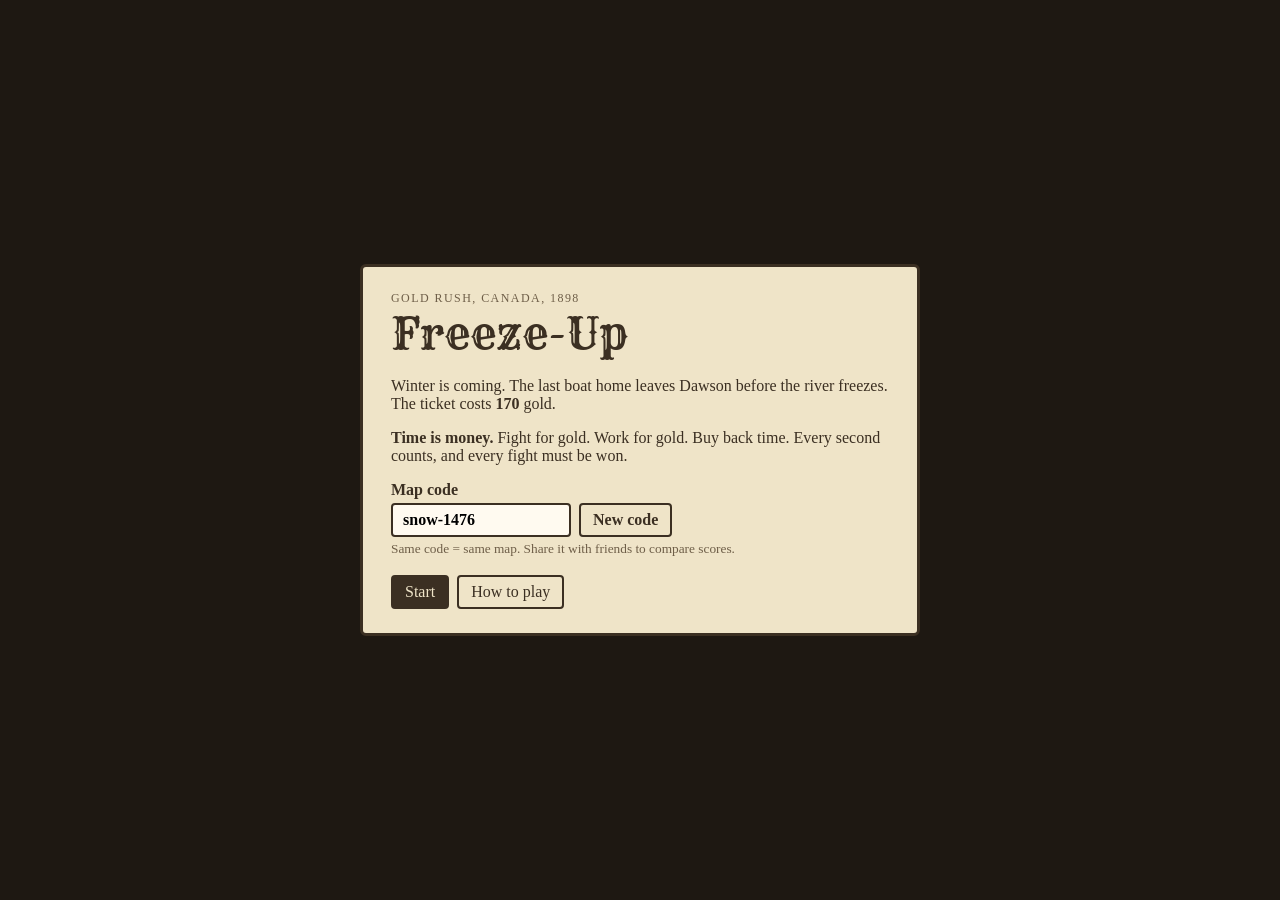
==== index.html @ 2aa1d154 "Open-world version before v5 plan" ====
<!doctype html>
<html lang="en">
  <head>
    <meta charset="utf-8" />
    <meta name="viewport" content="width=device-width, initial-scale=1" />
    <title>Freeze-Up</title>
    <link rel="stylesheet" href="style.css" />
  </head>
  <body>
    <header id="hud">
      <div class="stat clock">
        <span class="label">Time left</span>
        <span class="value" id="hud-hours">--</span>
        <div class="bar"><div id="hud-hours-bar"></div></div>
      </div>
      <div class="stat">
        <span class="label">Gold</span>
        <span class="value" id="hud-gold">--</span>
        <span class="sub" id="hud-weight">--</span>
      </div>
      <div class="stat">
        <span class="label">Ticket home</span>
        <span class="value" id="hud-goal">--</span>
      </div>
      <div class="stat">
        <span class="label">Hearts &amp; ammo</span>
        <span class="ammo" id="hud-gear"></span>
      </div>
      <div class="stat trade">
        <span class="label">Trade (hold)</span>
        <span class="row">
          <button id="btn-work" title="Hold Q: spend time to earn gold">Q: 1h → <span id="work-rate"></span> gold</button>
          <button id="btn-buy" title="Hold E: spend gold to get time back">E: <span id="buy-rate"></span> gold → 1h</button>
        </span>
      </div>
      <div class="stat buttons">
        <button id="btn-help" title="How to play">?</button>
        <button id="btn-sound" title="Sound on or off (M)">Sound</button>
        <button id="btn-pause" title="Pause (P)">Pause</button>
      </div>
    </header>

    <main id="stage">
      <canvas id="map"></canvas>
      <div id="tip" hidden></div>
      <div id="popup" hidden></div>
      <div id="code-tag"></div>
      <div id="prompt" hidden></div>
    </main>

    <footer id="panel">
      <div class="here">
        <h2 id="here-name">--</h2>
        <p id="here-desc"></p>
        <div id="here-actions"></div>
        <p class="hint" id="here-hint"></p>
      </div>
      <ul id="log"></ul>
    </footer>

    <section class="overlay" id="title-screen">
      <div class="card">
        <p class="kicker">Gold rush, Canada, 1898</p>
        <h1>Freeze-Up</h1>
        <p>
          Winter is coming. The last boat home leaves Dawson before the river freezes. The ticket costs
          <b id="title-target">150</b> gold.
        </p>
        <p>
          <b>Time is money.</b> Fight for gold. Work for gold. Buy back time. Every second counts, and every fight
          must be won.
        </p>
        <label class="code">
          Map code
          <span class="row">
            <input id="code-input" type="text" maxlength="24" autocomplete="off" spellcheck="false" />
            <button id="btn-random">New code</button>
          </span>
          <small>Same code = same map. Share it with friends to compare scores.</small>
        </label>
        <div class="row">
          <button id="btn-start" class="primary">Start</button>
          <button id="btn-howto">How to play</button>
        </div>
      </div>
    </section>

    <section class="overlay" id="tutorial" hidden>
      <div class="card tutorial">
        <div class="tut-icons" id="tut-icons"></div>
        <h2 id="tut-title"></h2>
        <p id="tut-text"></p>
        <div class="dots" id="tut-dots"></div>
        <div class="row">
          <button id="tut-back">Back</button>
          <button id="tut-next" class="primary">Next</button>
          <button id="tut-skip" class="link">Skip</button>
        </div>
      </div>
    </section>

    <section class="overlay" id="pause-screen" hidden>
      <div class="card">
        <h1>Paused</h1>
        <p>The clock is stopped. The screen is hidden while paused.</p>
        <button id="btn-resume" class="primary">Resume</button>
      </div>
    </section>

    <section class="overlay" id="end-screen" hidden>
      <div class="card">
        <p class="kicker" id="end-kicker"></p>
        <h1 id="end-title"></h1>
        <p id="end-reason"></p>
        <dl id="end-stats"></dl>
        <div class="row">
          <button id="btn-retry" class="primary">Play this map again</button>
          <button id="btn-new">New map</button>
        </div>
      </div>
    </section>

    <script src="src/config.js"></script>
    <script src="src/rng.js"></script>
    <script src="src/icons.js"></script>
    <script src="src/assets.js"></script>
    <script src="src/world.js"></script>
    <script src="src/arena.js"></script>
    <script src="src/game.js"></script>
    <script src="src/render.js"></script>
    <script src="src/ui.js"></script>
    <script src="src/main.js"></script>
  </body>
</html>
---- style.css ----
@font-face {
  font-family: "Rye";
  src: url("assets/fonts/Rye-Regular.ttf") format("truetype");
  font-display: swap;
}

:root {
  --paper: #efe4c8;
  --paper-dark: #e2d3ae;
  --ink: #3b2f22;
  --ink-soft: #6e5e48;
  --gold: #b8860b;
  --bad: #9b2c2c;
  --good: #2f6b3a;
  --panel: #2b241c;
  --panel-ink: #f1e6cc;
}

* {
  box-sizing: border-box;
}

html,
body {
  margin: 0;
  height: 100%;
  background: var(--panel);
  color: var(--ink);
  font-family: Georgia, "Times New Roman", serif;
}

body {
  display: flex;
  flex-direction: column;
  overflow: hidden;
}

h1,
h2 {
  font-family: "Rye", Georgia, serif;
  font-weight: normal;
}

button {
  font: inherit;
  cursor: pointer;
  border: 2px solid var(--ink);
  background: var(--paper);
  color: var(--ink);
  padding: 6px 12px;
  border-radius: 4px;
}

button:hover:not(:disabled) {
  background: var(--paper-dark);
}

button:disabled {
  opacity: 0.45;
  cursor: not-allowed;
}

button.primary {
  background: var(--ink);
  color: var(--paper);
}

button.primary:hover:not(:disabled) {
  background: #54432f;
}

button.link {
  border: none;
  background: none;
  text-decoration: underline;
  margin-left: auto;
}

.ico {
  display: inline-block;
  width: 1.4em;
  height: 1.4em;
  vertical-align: middle;
}

.ico svg {
  width: 100%;
  height: 100%;
  display: block;
}

/* HUD */
#hud {
  display: flex;
  flex-wrap: wrap;
  gap: 8px 22px;
  align-items: flex-start;
  padding: 10px 16px;
  background: var(--panel);
  color: var(--panel-ink);
}

.stat {
  display: flex;
  flex-direction: column;
  min-width: 100px;
}

.stat .label {
  font-size: 12px;
  text-transform: uppercase;
  letter-spacing: 0.08em;
  opacity: 0.7;
}

.stat .value {
  font-size: 24px;
  font-variant-numeric: tabular-nums;
}

.stat .sub {
  font-size: 13px;
  opacity: 0.8;
}

.stat.clock {
  min-width: 190px;
}

.bar {
  height: 6px;
  background: #4a3f33;
  border-radius: 3px;
  overflow: hidden;
  margin-top: 4px;
}

#hud-hours-bar {
  height: 100%;
  width: 100%;
  background: var(--panel-ink);
}

.thinking {
  font-size: 12px;
  color: #ffb4a8;
  visibility: hidden;
}

.thinking.on {
  visibility: visible;
  animation: pulse 0.8s infinite alternate;
}

@keyframes pulse {
  to {
    opacity: 0.35;
  }
}

.ammo {
  display: flex;
  gap: 10px;
  font-size: 16px;
  margin-top: 4px;
  font-variant-numeric: tabular-nums;
}

.stat.trade .row {
  display: flex;
  gap: 6px;
  margin-top: 4px;
}

.stat.trade button,
.stat.buttons button {
  background: transparent;
  color: var(--panel-ink);
  border-color: var(--panel-ink);
  padding: 4px 10px;
}

.stat.trade button.on {
  background: var(--panel-ink);
  color: var(--panel);
}

#prompt {
  position: absolute;
  left: 50%;
  bottom: 18px;
  transform: translateX(-50%);
  background: var(--panel);
  color: var(--panel-ink);
  padding: 8px 14px;
  border-radius: 4px;
  font-size: 15px;
  z-index: 2;
  pointer-events: none;
  text-align: center;
  max-width: calc(100% - 32px);
}

#prompt[hidden] {
  display: none;
}

.stat.buttons {
  flex-direction: row;
  flex-wrap: wrap;
  gap: 6px;
  margin-left: auto;
  align-self: center;
}

.stat.buttons button {
  background: transparent;
  color: var(--panel-ink);
  border-color: var(--panel-ink);
  padding: 4px 10px;
}

.stat.buttons button:hover:not(:disabled) {
  background: #3d3328;
}

/* Map */
#stage {
  position: relative;
  flex: 1;
  min-height: 260px;
  background: var(--paper);
}

#map {
  position: absolute;
  inset: 0;
  width: 100%;
  height: 100%;
  display: block;
}

#tip {
  position: absolute;
  pointer-events: none;
  background: var(--panel);
  color: var(--panel-ink);
  padding: 8px 10px;
  border-radius: 4px;
  font-size: 14px;
  max-width: 260px;
  line-height: 1.35;
  z-index: 2;
}

#code-tag {
  position: absolute;
  left: 10px;
  bottom: 6px;
  font-size: 12px;
  color: var(--ink-soft);
  pointer-events: none;
}

/* Travel choice and fight choice */
#popup {
  position: absolute;
  left: 50%;
  top: 50%;
  transform: translate(-50%, -50%);
  width: min(520px, calc(100% - 32px));
  max-height: calc(100% - 24px);
  overflow-y: auto;
  background: var(--paper);
  border: 3px solid var(--ink);
  border-radius: 6px;
  padding: 16px 18px;
  z-index: 3;
  box-shadow: 0 8px 30px rgba(0, 0, 0, 0.35);
}

#popup h3 {
  margin: 0 0 4px;
  font-family: "Rye", Georgia, serif;
  font-weight: normal;
  font-size: 22px;
}

#popup p {
  margin: 0 0 10px;
}

.options {
  display: flex;
  flex-direction: column;
  gap: 8px;
  margin-bottom: 10px;
}

.option {
  display: grid;
  grid-template-columns: 22px 36px 1fr auto;
  align-items: center;
  gap: 10px;
  text-align: left;
  padding: 8px 10px;
}

.option .key {
  font-weight: bold;
  color: var(--ink-soft);
}

.option .ico {
  width: 32px;
  height: 32px;
}

.option .name {
  font-weight: bold;
}

.option .detail {
  font-size: 13px;
  color: var(--ink-soft);
}

.option .time {
  font-size: 18px;
  text-align: right;
  font-variant-numeric: tabular-nums;
}

.danger-Low {
  color: var(--good);
}
.danger-Medium {
  color: #9a6a00;
}
.danger-High {
  color: var(--bad);
}

.foe {
  display: flex;
  gap: 14px;
  align-items: center;
}

.foe .ico {
  width: 64px;
  height: 64px;
  color: var(--bad);
  flex: none;
}

/* Bottom panel */
#panel {
  display: flex;
  flex-wrap: wrap;
  gap: 12px 24px;
  padding: 12px 16px;
  background: var(--paper-dark);
  border-top: 3px solid var(--ink);
  min-height: 150px;
}

.here {
  flex: 1 1 340px;
}

.here h2 {
  margin: 0 0 4px;
  font-size: 22px;
  display: flex;
  align-items: center;
  gap: 8px;
}

.here p {
  margin: 0 0 8px;
}

#here-actions {
  display: flex;
  flex-wrap: wrap;
  gap: 8px;
}

#here-actions .weapon {
  display: flex;
  align-items: center;
  gap: 6px;
}

#here-actions .weapon.on {
  background: var(--ink);
  color: var(--paper);
}

.hint {
  font-size: 13px;
  color: var(--ink-soft);
  margin-top: 8px !important;
}

#log {
  flex: 1 1 320px;
  list-style: none;
  margin: 0;
  padding: 0;
  font-size: 14px;
  max-height: 130px;
  overflow-y: auto;
}

#log li {
  padding: 2px 0;
  border-bottom: 1px dotted var(--ink-soft);
}

#log li.good {
  color: var(--good);
}

#log li.bad {
  color: var(--bad);
}

/* Overlays: opaque so nobody plans for free */
.overlay {
  position: fixed;
  inset: 0;
  display: flex;
  align-items: center;
  justify-content: center;
  padding: 16px;
  background: #1e1812;
  z-index: 10;
}

.overlay[hidden],
#popup[hidden],
#tip[hidden] {
  display: none;
}

.card {
  background: var(--paper);
  max-width: 560px;
  width: 100%;
  max-height: 100%;
  overflow-y: auto;
  padding: 24px 28px;
  border: 3px solid var(--ink);
  border-radius: 6px;
}

.card h1 {
  margin: 0 0 12px;
  font-size: 44px;
}

.kicker {
  margin: 0;
  text-transform: uppercase;
  letter-spacing: 0.12em;
  font-size: 12px;
  color: var(--ink-soft);
}

.row {
  display: flex;
  gap: 8px;
  flex-wrap: wrap;
  align-items: center;
}

label.code {
  display: flex;
  flex-direction: column;
  gap: 4px;
  margin: 14px 0 18px;
  font-weight: bold;
}

label.code small {
  font-weight: normal;
  color: var(--ink-soft);
}

label.code input {
  font: inherit;
  padding: 6px 10px;
  border: 2px solid var(--ink);
  border-radius: 4px;
  background: #fffaf0;
  width: 180px;
}

.tutorial {
  text-align: center;
}

.tutorial .row {
  justify-content: center;
}

.tut-icons {
  display: flex;
  justify-content: center;
  gap: 18px;
  color: var(--ink);
  min-height: 72px;
}

.tut-icons .ico {
  width: 64px;
  height: 64px;
}

.tutorial h2 {
  margin: 10px 0 8px;
  font-size: 28px;
}

.tutorial p {
  font-size: 17px;
  line-height: 1.5;
  min-height: 5em;
}

.dots {
  display: flex;
  justify-content: center;
  gap: 6px;
  margin-bottom: 14px;
}

.dots span {
  width: 9px;
  height: 9px;
  border-radius: 50%;
  background: var(--ink-soft);
  opacity: 0.35;
}

.dots span.on {
  opacity: 1;
}

#end-stats {
  display: grid;
  grid-template-columns: auto auto;
  gap: 4px 16px;
  justify-content: start;
}

#end-stats dt {
  color: var(--ink-soft);
}

#end-stats dd {
  margin: 0;
  font-variant-numeric: tabular-nums;
}

@media (max-width: 700px) {
  #hud {
    gap: 6px 14px;
  }
  .stat {
    min-width: 80px;
  }
  .stat .value {
    font-size: 18px;
  }
  .stat.buttons {
    margin-left: 0;
  }
}
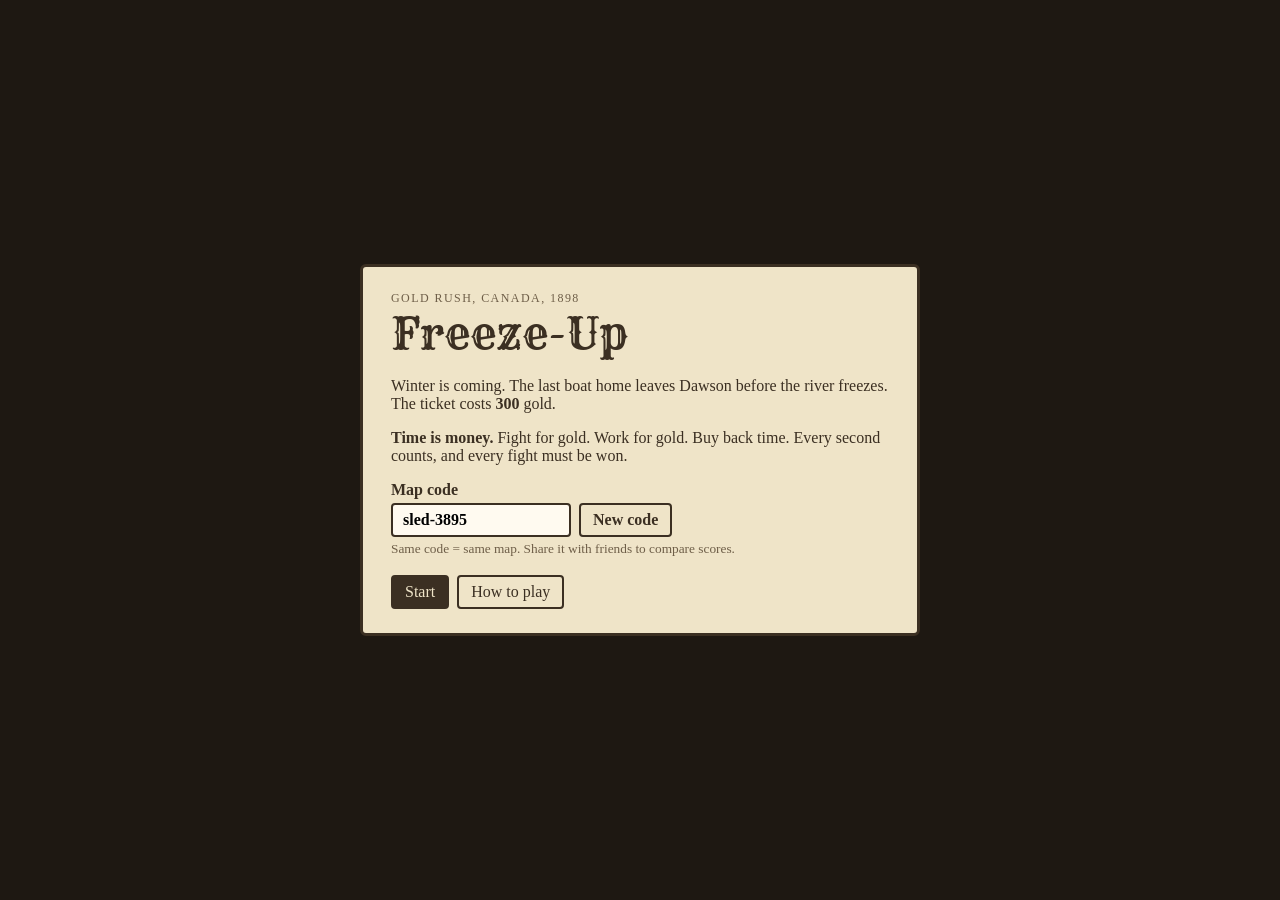
==== commit 8cd95230: "Dropped gold stays at the arena, map gold in HUD" ====
--- a/index.html
+++ b/index.html
@@ -21,6 +21,7 @@
       <div class="stat">
         <span class="label">Ticket home</span>
         <span class="value" id="hud-goal">--</span>
+        <span class="sub" id="hud-map">--</span>
       </div>
       <div class="stat">
         <span class="label">Hearts &amp; ammo</span>
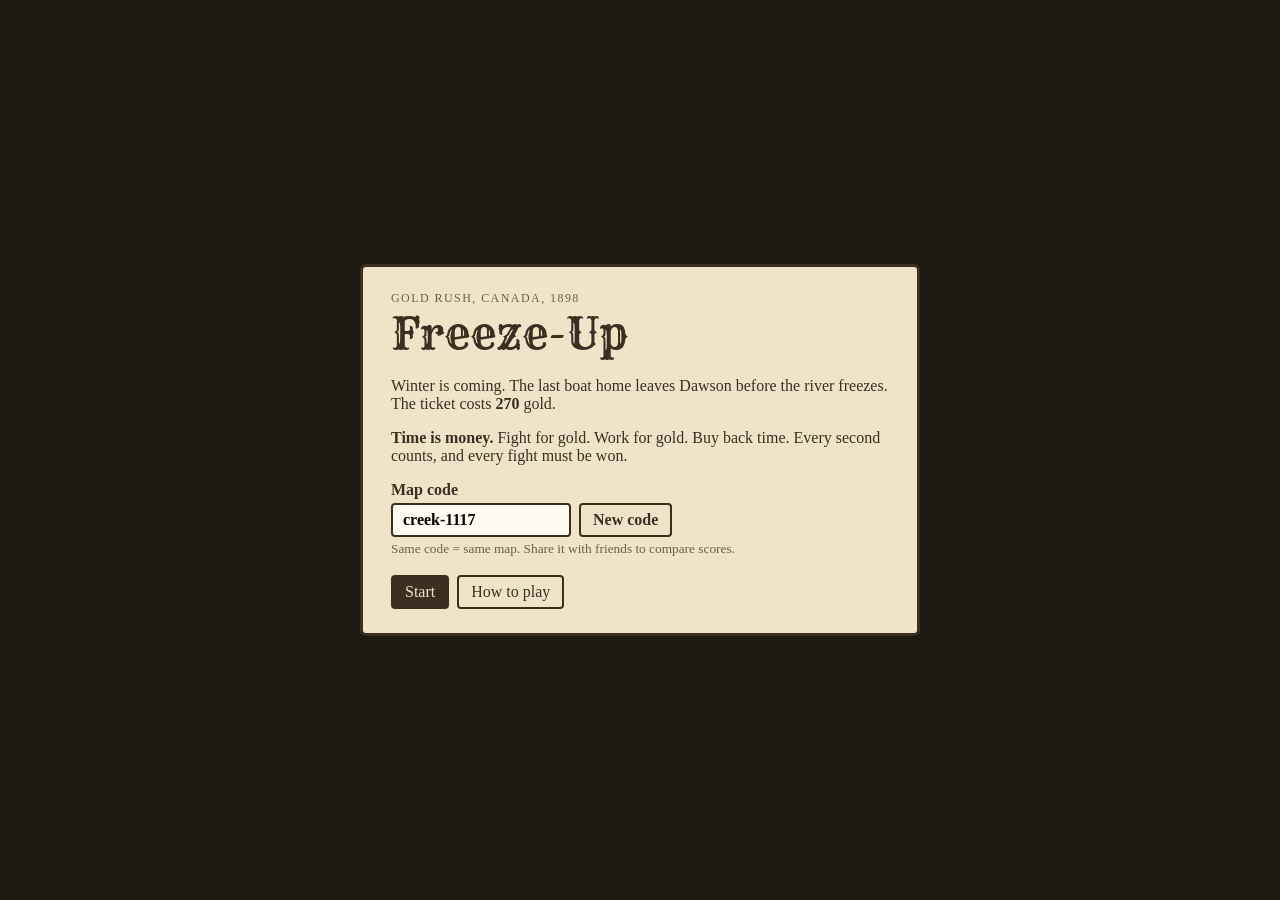
==== commit 436e64ca: "Trading required: short clock, rising prices, final freeze" ====
--- a/index.html
+++ b/index.html
@@ -12,6 +12,7 @@
         <span class="label">Time left</span>
         <span class="value" id="hud-hours">--</span>
         <div class="bar"><div id="hud-hours-bar"></div></div>
+        <span class="sub" id="hud-buyable">--</span>
       </div>
       <div class="stat">
         <span class="label">Gold</span>
@@ -28,7 +29,7 @@
         <span class="ammo" id="hud-gear"></span>
       </div>
       <div class="stat trade">
-        <span class="label">Trade (hold)</span>
+        <span class="label">Trade (hold) · prices rise as the river freezes</span>
         <span class="row">
           <button id="btn-work" title="Hold Q: spend time to earn gold">Q: 1h → <span id="work-rate"></span> gold</button>
           <button id="btn-buy" title="Hold E: spend gold to get time back">E: <span id="buy-rate"></span> gold → 1h</button>
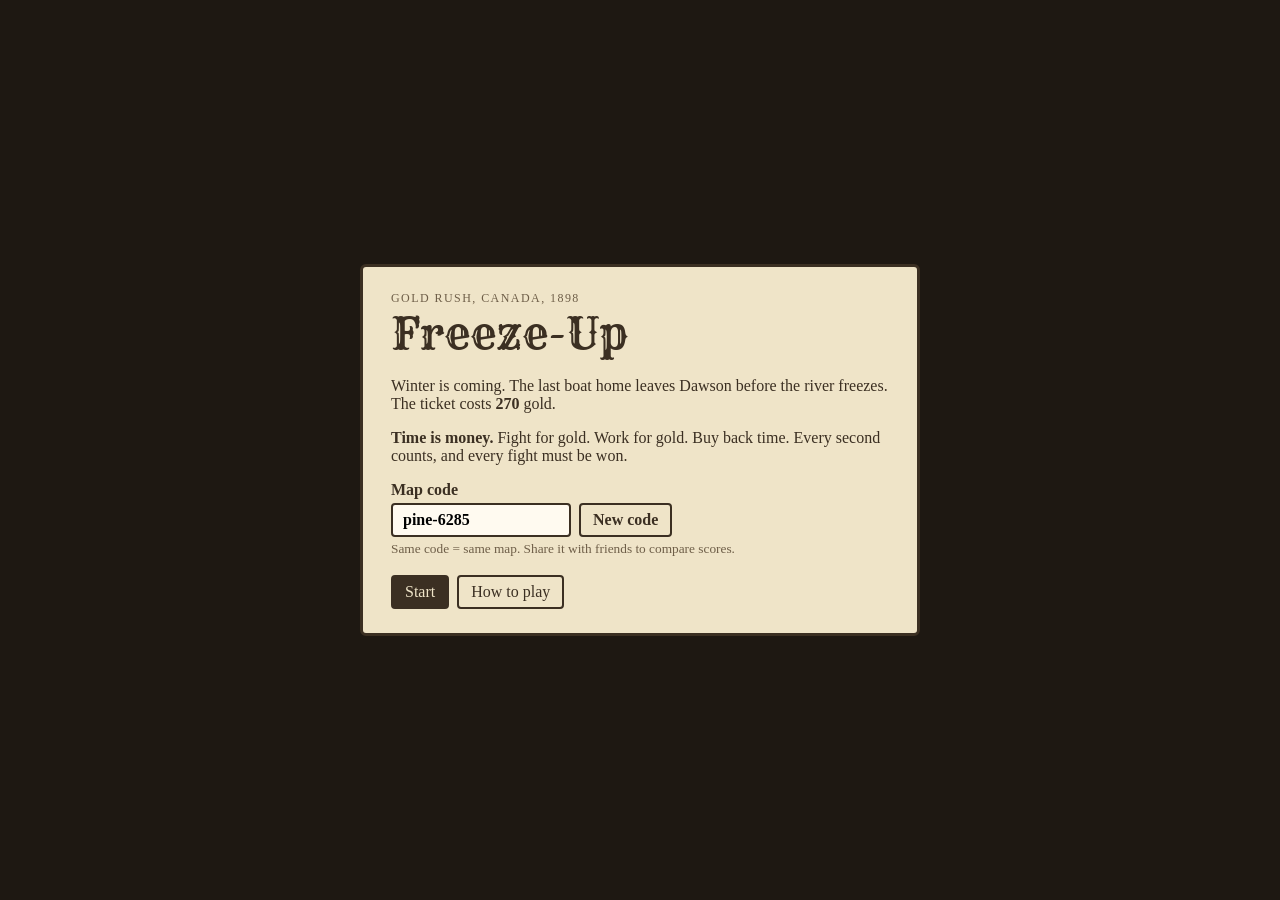
==== commit bae095de: "Low-time warning popup, 15 gold bounty floor" ====
--- a/index.html
+++ b/index.html
@@ -29,7 +29,7 @@
         <span class="ammo" id="hud-gear"></span>
       </div>
       <div class="stat trade">
-        <span class="label">Trade (hold) · prices rise as the river freezes</span>
+        <span class="label">Trade (hold) · prices rise</span>
         <span class="row">
           <button id="btn-work" title="Hold Q: spend time to earn gold">Q: 1h → <span id="work-rate"></span> gold</button>
           <button id="btn-buy" title="Hold E: spend gold to get time back">E: <span id="buy-rate"></span> gold → 1h</button>
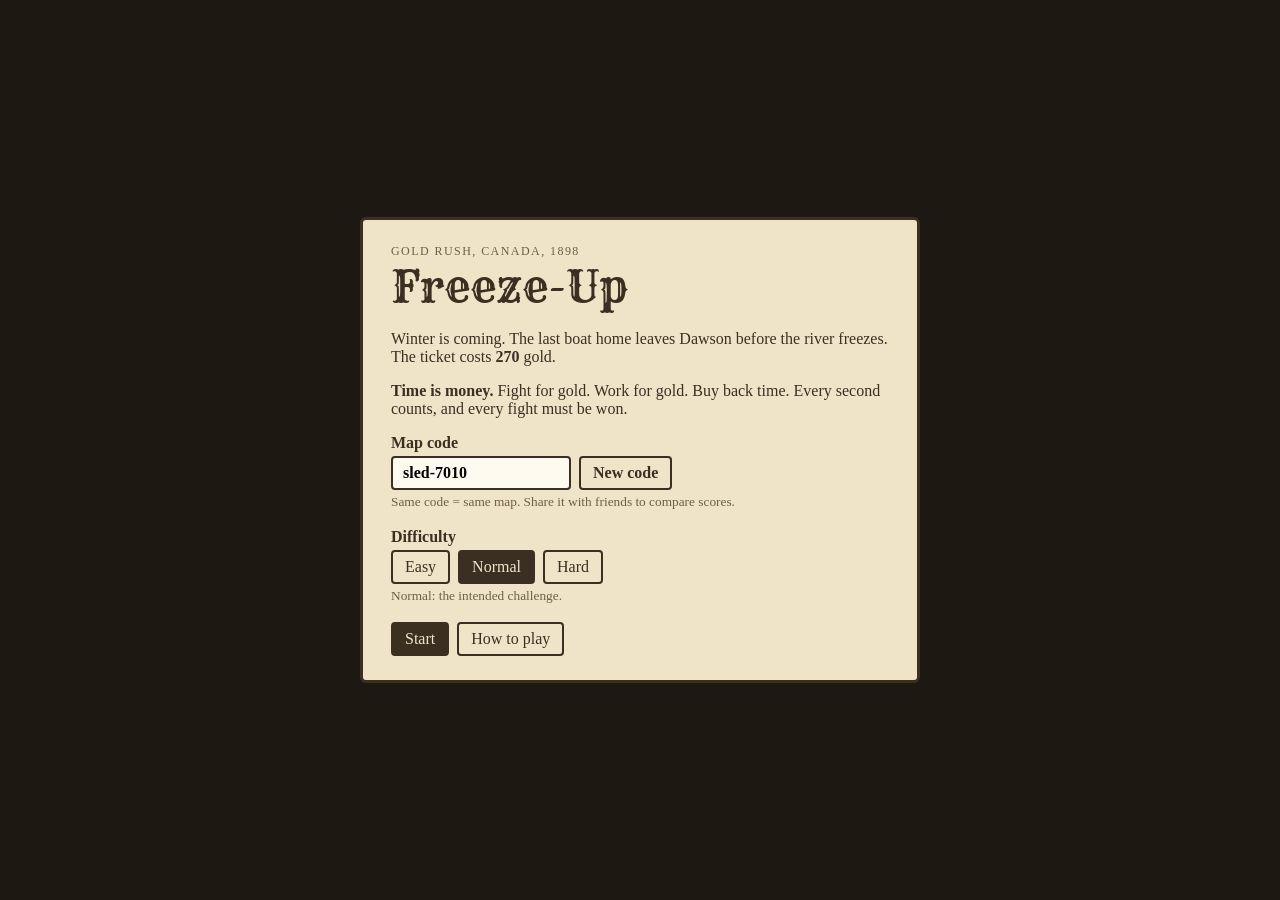
==== commit 68d91853: "One shot per click, bloom, accuracy cut, difficulty levels" ====
--- a/index.html
+++ b/index.html
@@ -80,6 +80,15 @@
           </span>
           <small>Same code = same map. Share it with friends to compare scores.</small>
         </label>
+        <div class="code">
+          <b>Difficulty</b>
+          <span class="row" id="diff-row">
+            <button data-diff="easy">Easy</button>
+            <button data-diff="normal" class="on">Normal</button>
+            <button data-diff="hard">Hard</button>
+          </span>
+          <small id="diff-note">Normal: the intended challenge.</small>
+        </div>
         <div class="row">
           <button id="btn-start" class="primary">Start</button>
           <button id="btn-howto">How to play</button>
--- a/style.css
+++ b/style.css
@@ -489,6 +489,22 @@
   color: var(--ink-soft);
 }
 
+div.code {
+  display: flex;
+  flex-direction: column;
+  gap: 4px;
+  margin: 0 0 18px;
+}
+
+div.code small {
+  color: var(--ink-soft);
+}
+
+#diff-row button.on {
+  background: var(--ink);
+  color: var(--paper);
+}
+
 label.code input {
   font: inherit;
   padding: 6px 10px;
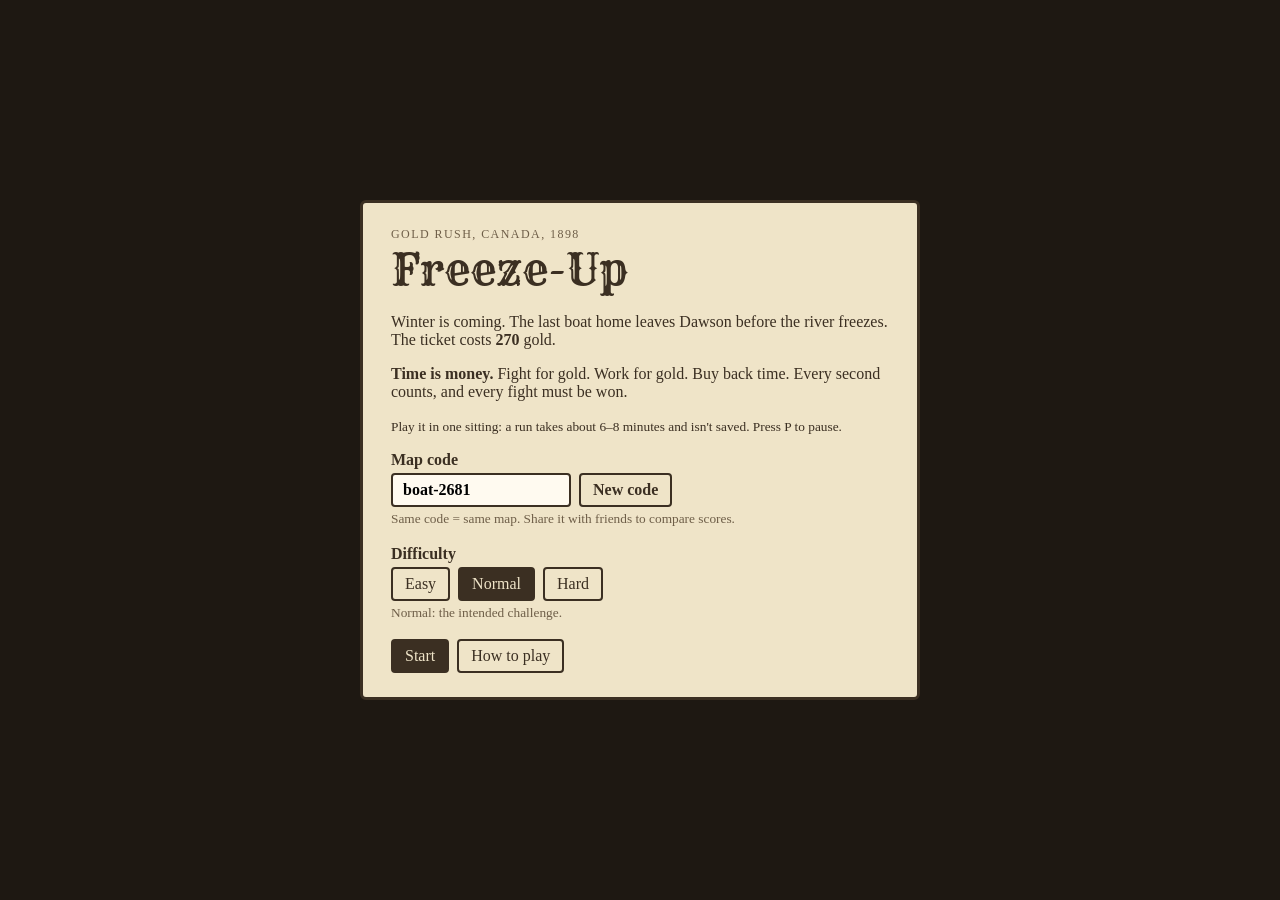
==== commit 770a804f: "Explain one-sitting play and the theme tradeoff" ====
--- a/index.html
+++ b/index.html
@@ -72,6 +72,7 @@
           <b>Time is money.</b> Fight for gold. Work for gold. Buy back time. Every second counts, and every fight
           must be won.
         </p>
+        <p><small>Play it in one sitting: a run takes about 6–8 minutes and isn't saved. Press P to pause.</small></p>
         <label class="code">
           Map code
           <span class="row">
